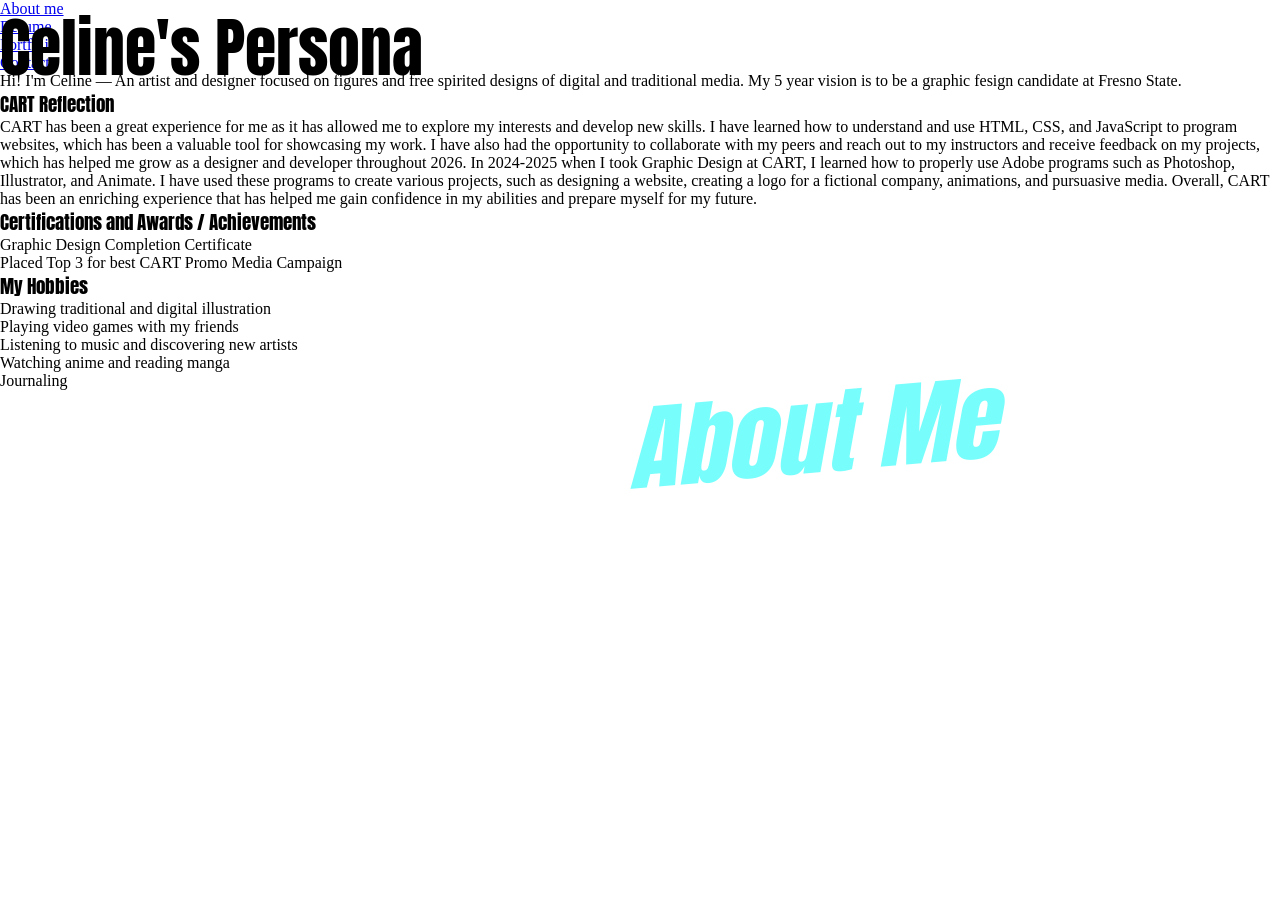
==== about.html @ 8792f762 "HTML organizing" ====
<!DOCTYPE html>
<html lang="en">
<head>
  <meta charset="UTF-8">
  <meta name="viewport" content="width=device-width, initial-scale=1.0">
  <title>Celine's Persona</title>
  <link rel="stylesheet" href="style.css">
  <link rel="preconnect" href="https://fonts.googleapis.com">
  <link rel="preconnect" href="https://fonts.gstatic.com" crossorigin>
  <link href="https://fonts.googleapis.com/css2?family=Anton&display=swap" rel="stylesheet">
  <script src="persona.js"></script>
</head>

<header>
    <h1>Celine's Persona</h1>
    <nav>
        <ul>
          <li><a href="#about.html">About me</a></li>
          <li><a href="#resume.html">Resume</a></li>
          <li><a href="#portfolio.html">Portfolio</a></li>
          <li><a href="#contact.html">Contact</a></li>
        </ul>
      </nav>
    </div>
</header>

<main>
    <div id="about">
        <button class="menu-button" id="about-me-button">About Me</button>
        <p>
          Hi! I'm Celine — An artist and designer focused on figures and free spirited designs of digital and
          traditional media. My 5 year vision is to be a graphic fesign candidate at Fresno State. </p>
  
      <div id="CART-Reflection">
      <h3>CART Reflection</h3>
      <p>
        CART has been a great experience for me as it has allowed me to explore my interests and develop new skills. I
        have learned how to understand and use HTML, CSS, and JavaScript to program websites, which has been a valuable
        tool for showcasing my work. I have also had the opportunity to collaborate with my peers and reach out to
        my instructors and receive feedback on my projects, which has helped me grow as a designer and developer
        throughout 2026. In 2024-2025 when I
        took Graphic Design at CART, I learned how to properly use Adobe programs such as Photoshop, Illustrator, and
        Animate.
        I have used these programs to create various projects, such as designing a website, creating a logo for a
        fictional company,
        animations, and pursuasive media. Overall, CART has
        been an enriching experience that has helped me gain confidence in my abilities and prepare myself for my future.
      </p>
      </div>
  
      <div id="Certifications-and-Awards">
        <h3>Certifications and Awards / Achievements</h3>
        <ul>
          <li>Graphic Design Completion Certificate</li>
          <li>Placed Top 3 for best CART Promo Media Campaign</li>
        </ul>
      </div>
  
      <div id="hobbies">
        <h3>My Hobbies</h3>
        <ul>
          <li>Drawing traditional and digital illustration</li>
          <li>Playing video games with my friends</li>
          <li>Listening to music and discovering new artists</li>
          <li>Watching anime and reading manga</li>
          <li>Journaling</li>
        </ul>
      </div>
    </div>
</main> 
</body>
</html>
---- style.css ----
* {
    margin: 0;
    padding: 0;
    box-sizing: border-box;
}

body {
    overflow: hidden;
}

h1,
h2,
h3,
h4,
h5,
button {
    font-family: "Anton", sans-serif;
    font-weight: 400;
    font-style: normal;
  }
  
#menu-screen {
    position: relative;
    width: 100vw;
    height: 100vh;
    overflow: hidden;
}

#bg-video1 {
    position: absolute;
    inset: 0;
    width: 100%;
    height: 100%;
    object-fit: cover;
}

#bg-video2 {
    position: absolute;
    inset: 0;
    width: 100%;
    height: 100%;
    object-fit: cover;
    opacity: 0;  
}


#main {
    width: 100vw;
    height: 100vh;
}

h1 {
    position: absolute;
    justify-content: flex-start;
    color: black;
    font-size: 4rem;
}

.menu-button {
    background-color: transparent;
    border: none;
}

#about-me-button {
    position: absolute;
    top: 40%;
    left: 50%;
   justify-content: center;
    color: #77FEFC;
    font-size: 6rem;
    display: inline-block;
    transform: skewX(-5deg);
    transform: skew(-15deg) rotate(-5deg);
}

#resume-button {
    position: absolute;
    top: 50%;
    left: 50%;
    justify-content: center;
    color: #16CFFB;
    font-size: 6rem;
    display: inline-block;
    transform: skewX(-5deg);
    transform: skew(-15deg) rotate(-5deg);
}

#portfolio-button {
    position: absolute;
    top: 60%;
    left: 50%;
    justify-content: center;
    color: #77FEFC;
    font-size: 6rem;
    display: inline-block;
    transform: skewX(-5deg);
    transform: skew(-15deg) rotate(-5deg);
}

#contact-button {
    position: absolute;
    top: 70%;
    left: 50%;
    justify-content: center;
    color: #16CFFB;
    font-size: 6rem;
    display: inline-block;
    transform: skewX(-5deg);
    transform: skew(-15deg) rotate(-5deg);
}

#about-me-button:hover, #resume-button:hover, #portfolio-button:hover, #contact-button:hover {
    color: red;
    cursor: pointer;
}
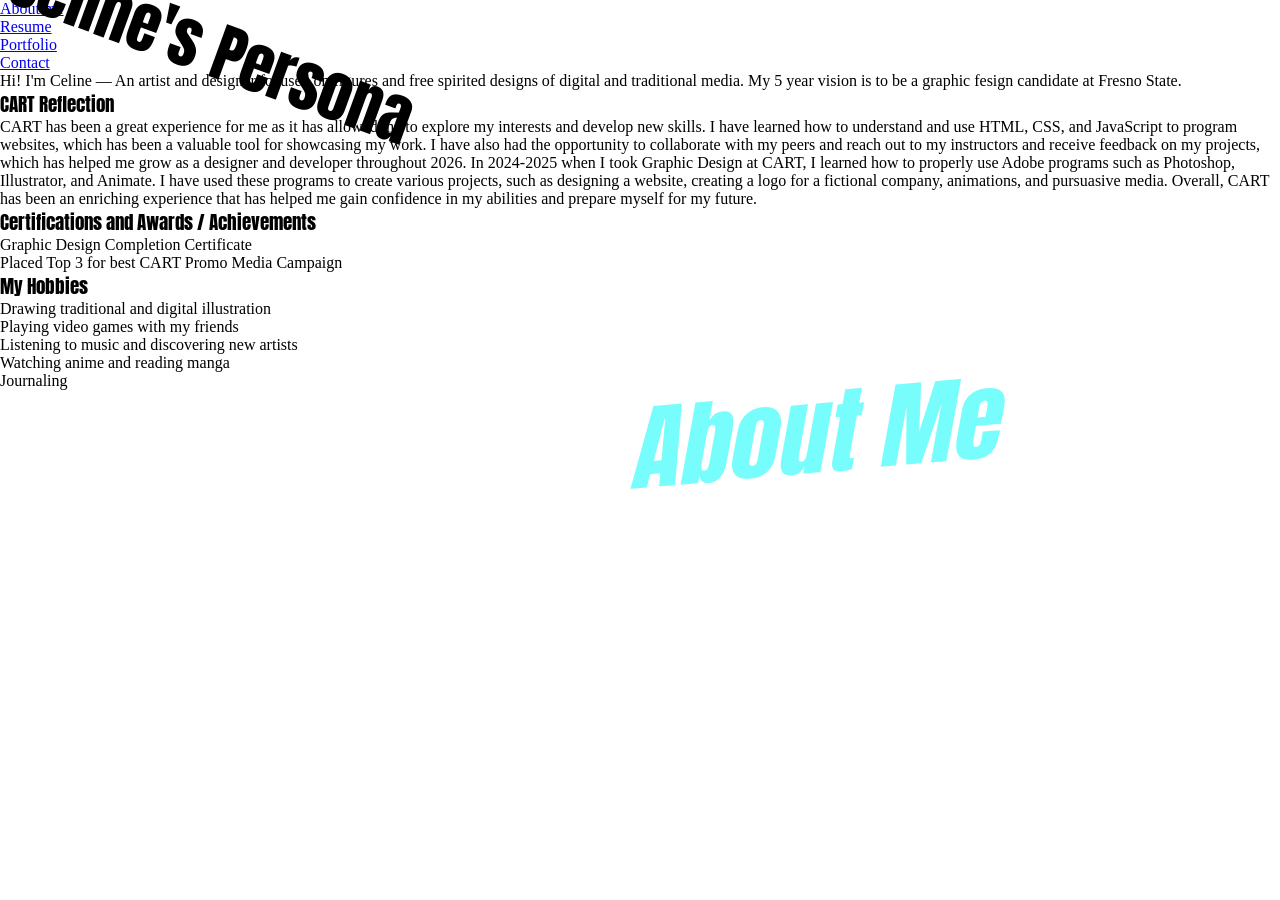
==== commit 35aa656e: "Separate HTML file updates" ====
--- a/about.html
+++ b/about.html
@@ -11,6 +11,7 @@
   <script src="persona.js"></script>
 </head>
 
+<body>
 <header>
     <h1>Celine's Persona</h1>
     <nav>
--- a/style.css
+++ b/style.css
@@ -54,11 +54,18 @@
     justify-content: flex-start;
     color: black;
     font-size: 4rem;
+    transform: rotate(20deg);
 }
+
 
 .menu-button {
     background-color: transparent;
     border: none;
+}
+
+
+nav {
+    z-index: 100;
 }
 
 #about-me-button {
@@ -112,4 +119,5 @@
 #about-me-button:hover, #resume-button:hover, #portfolio-button:hover, #contact-button:hover {
     color: red;
     cursor: pointer;
-}+}
+
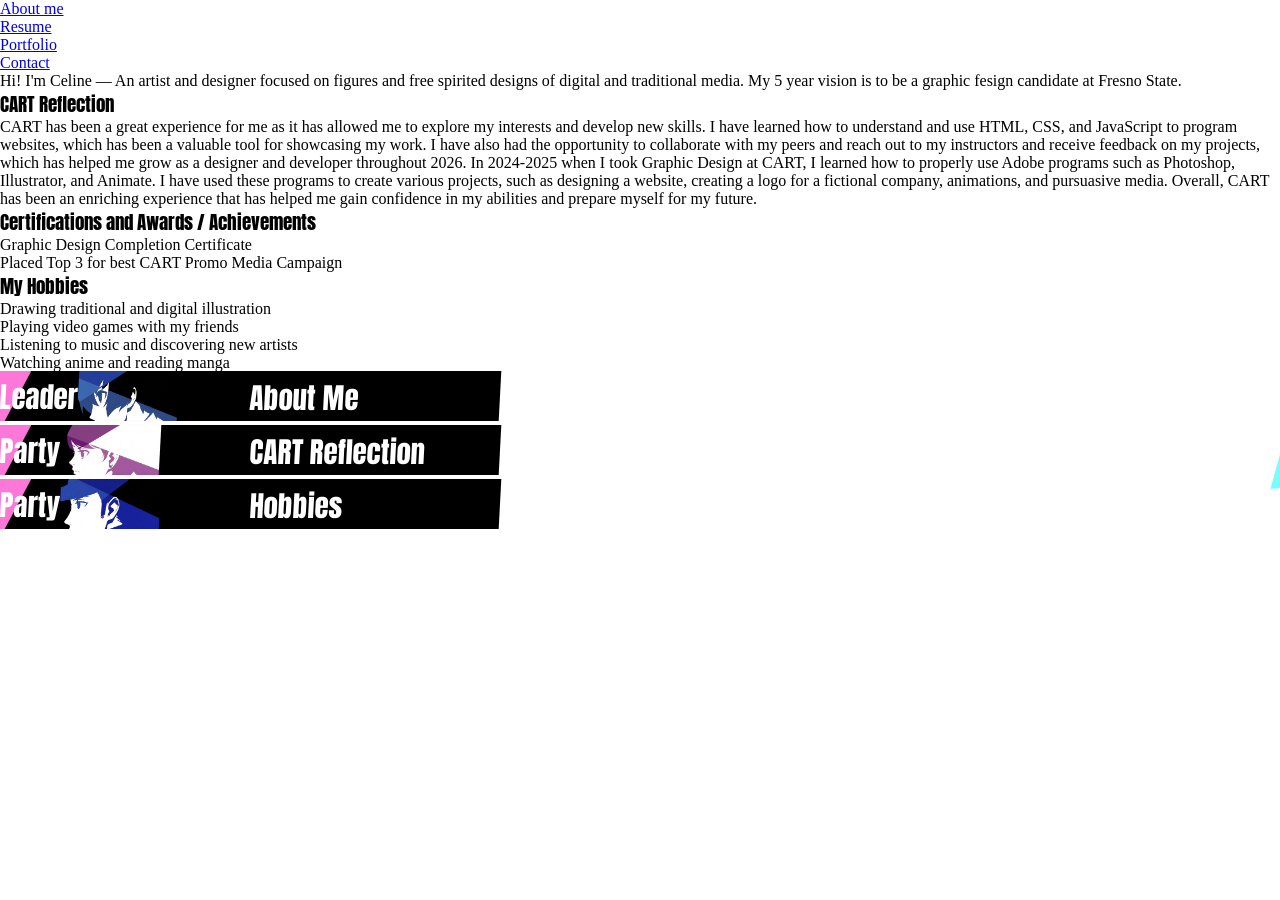
==== commit c2dc99ee: "Stylizing content for each page" ====
--- a/about.html
+++ b/about.html
@@ -13,7 +13,36 @@
 
 <body>
 <header>
-    <h1>Celine's Persona</h1>
+      <div id="bg-video">
+      <video autoplay muted loop playsinline id="bg-video3">
+        <source src="main1.mp4" type="video/mp4">
+      </video>
+    </div>
+    
+  <div id="party-select">
+  <div class="party-option" tabindex="0">
+    <span class="party-slash-red"></span>
+    <span class="party-slash-white"></span>
+    <span class="party-label">Leader</span>
+    <span class="Me">About Me</span>
+    <img src="char1.png" alt="Leader Icon" class="party-icon">
+  </div>
+  <div class="party-option" tabindex="0">
+    <span class="party-slash-red"></span>
+    <span class="party-slash-white"></span>
+    <span class="party-label">Party</span>
+    <span class="CART-Reflection">CART Reflection</span>
+    <img src="char3.png" alt="Party Icon" class="party-icon">
+  </div>
+  <div class="party-option" tabindex="0">
+    <span class="party-slash-red"></span>
+    <span class="party-slash-white"></span>
+    <span class="party-label">Party</span>
+    <span class="hobbies">Hobbies</span>
+    <img src="char2.png" alt="Party Icon" class="party-icon">
+  </div>
+</div>
+
     <nav>
         <ul>
           <li><a href="#about.html">About me</a></li>
--- a/style.css
+++ b/style.css
@@ -18,6 +18,10 @@
     font-weight: 400;
     font-style: normal;
   }
+
+  nav button {
+    transform:  translateY(1000px);
+  }
   
 #menu-screen {
     position: relative;
@@ -41,6 +45,15 @@
     height: 100%;
     object-fit: cover;
     opacity: 0;  
+}
+
+#bg-video3 {
+    position: absolute;
+    inset: 0;
+    width: 100%;
+    height: 100%;
+    object-fit: cover;
+    opacity: 1;  
 }
 
 
@@ -57,10 +70,25 @@
     transform: rotate(20deg);
 }
 
+.home-content h1{
+    position: absolute;
+    justify-content: flex-start;
+    color: black;
+    font-size: 4rem;
+    transform: rotate(20deg);
+    width: 100px;
+    left: 3%;
+    top: 10%;
+    transform: translateY(-300px);
+    transition: transform 0.6s cubic-bezier(0.34, 1.56, 0.64, 1);
+}
+
 
 .menu-button {
     background-color: transparent;
     border: none;
+    transform: translateX(50vw) skew(-15deg) rotate(-5deg);
+    transition: transform 0.6s cubic-bezier(0.34, 1.56, 0.64, 1);
 }
 
 
@@ -76,8 +104,6 @@
     color: #77FEFC;
     font-size: 6rem;
     display: inline-block;
-    transform: skewX(-5deg);
-    transform: skew(-15deg) rotate(-5deg);
 }
 
 #resume-button {
@@ -88,8 +114,6 @@
     color: #16CFFB;
     font-size: 6rem;
     display: inline-block;
-    transform: skewX(-5deg);
-    transform: skew(-15deg) rotate(-5deg);
 }
 
 #portfolio-button {
@@ -100,8 +124,6 @@
     color: #77FEFC;
     font-size: 6rem;
     display: inline-block;
-    transform: skewX(-5deg);
-    transform: skew(-15deg) rotate(-5deg);
 }
 
 #contact-button {
@@ -112,8 +134,6 @@
     color: #16CFFB;
     font-size: 6rem;
     display: inline-block;
-    transform: skewX(-5deg);
-    transform: skew(-15deg) rotate(-5deg);
 }
 
 #about-me-button:hover, #resume-button:hover, #portfolio-button:hover, #contact-button:hover {
@@ -121,3 +141,156 @@
     cursor: pointer;
 }
 
+
+
+
+
+/* The red selected label — clips INSIDE the white slash only */
+.btn-label-sel {
+    position: absolute;
+    left: 0;
+    top: 0;
+    color: #FF0000;
+    z-index: 5;
+    pointer-events: none;
+    opacity: 0;
+    /* transform: scale(1.15) translate(0px, -6px); */
+    transform-origin: left center;
+    transition: opacity 0.1s ease;
+    white-space: nowrap;
+    /* Clip the red text to only show inside the slash area */
+    clip-path: polygon(100% 0%, 0% 65%, 100% 65%);
+}
+
+/* Red parallelogram slash — pushed further behind text */
+.btn-slash-red {
+    position: absolute;
+    top: -80%;
+    left: -20%;
+    width: 150%;
+    height: 300%;
+    transform: rotate(1deg);
+    background-color: #FD77D9;
+    clip-path: polygon(100% 13%, 0% 51%, 88% 40%);
+    z-index: 2;
+    pointer-events: none;
+    opacity: 0;
+    transition: opacity 0.1s ease;
+}
+
+/* White trim slash */
+.btn-slash-white {
+    position: absolute;
+    top: -60%;
+    left: -20%;
+    width: 140%;
+    height: 250%;
+    transform: rotate(5deg);
+    background-color: white;
+    clip-path: polygon(93% 13%, 3% 57%, 85% 45%);
+    z-index: 3;
+    pointer-events: none;
+    opacity: 0;
+    transition: opacity 0.1s ease;
+}
+
+/* Base label goes ABOVE slashes so it shows through white area */
+.btn-label {
+    position: relative;
+    z-index: 4;
+    transition: color 0.1s ease;
+    display: inline-block;
+}
+
+/* On hover — base label turns BLACK */
+.menu-button:hover .btn-label {
+    color: black !important;
+    -webkit-text-stroke: 0px;
+}
+
+/* On hover — reveal everything */
+.menu-button:hover .btn-slash-red,
+.menu-button:hover .btn-slash-white,
+.menu-button:hover .btn-label-sel {
+    opacity: 1;
+}
+
+
+#party-select {
+    position: absolute;
+    left: 0;
+    top: 50%;
+    transform: translateY(-50%);
+    display: flex;
+    flex-direction: column;
+    gap: 4px;
+}
+
+.party-icon {
+    width: 100px;
+    height: 50px;
+    object-fit: cover;
+}
+
+.Me {
+    position: absolute;
+    left: 50%;
+    top: 10%;
+}
+
+.CART-Reflection {
+    position: absolute;
+    left: 50%;
+    top: 10%;
+}
+
+.hobbies {
+    position: absolute;
+    left: 50%;
+    top: 10%;
+}
+
+.party-option {
+    position: relative;
+    background-color: black;
+    color: white;
+    font-family: "Anton", sans-serif;
+    font-size: 1.8rem;
+    font-weight: 400;
+    width: 500px;
+    cursor: pointer;
+    overflow: visible;
+    display: flex;
+    align-items: center;
+    transition: background-color 0.1s ease;
+    /* slight skew like the game */
+    transform: skewX(-3deg);
+    
+}
+
+/* Pink/red slash — left side accent */
+.party-slash-red {
+    position: absolute;
+    left: -30px;
+    top: 0;
+    width: 60px;
+    height: 100%;
+    background-color: #FD77D9;
+    clip-path: polygon(40% 0%, 100% 0%, 60% 100%, 0% 100%);
+    z-index: 2;
+    pointer-events: none;
+}
+
+.party-label {
+    position: relative;
+    z-index: 4;
+}
+
+/* Hover — selected state */
+.party-option:hover,
+.party-option:focus {
+    background-color: black;
+    outline: none;
+}
+
+/* Red underline on selected row — like the game's cursor */
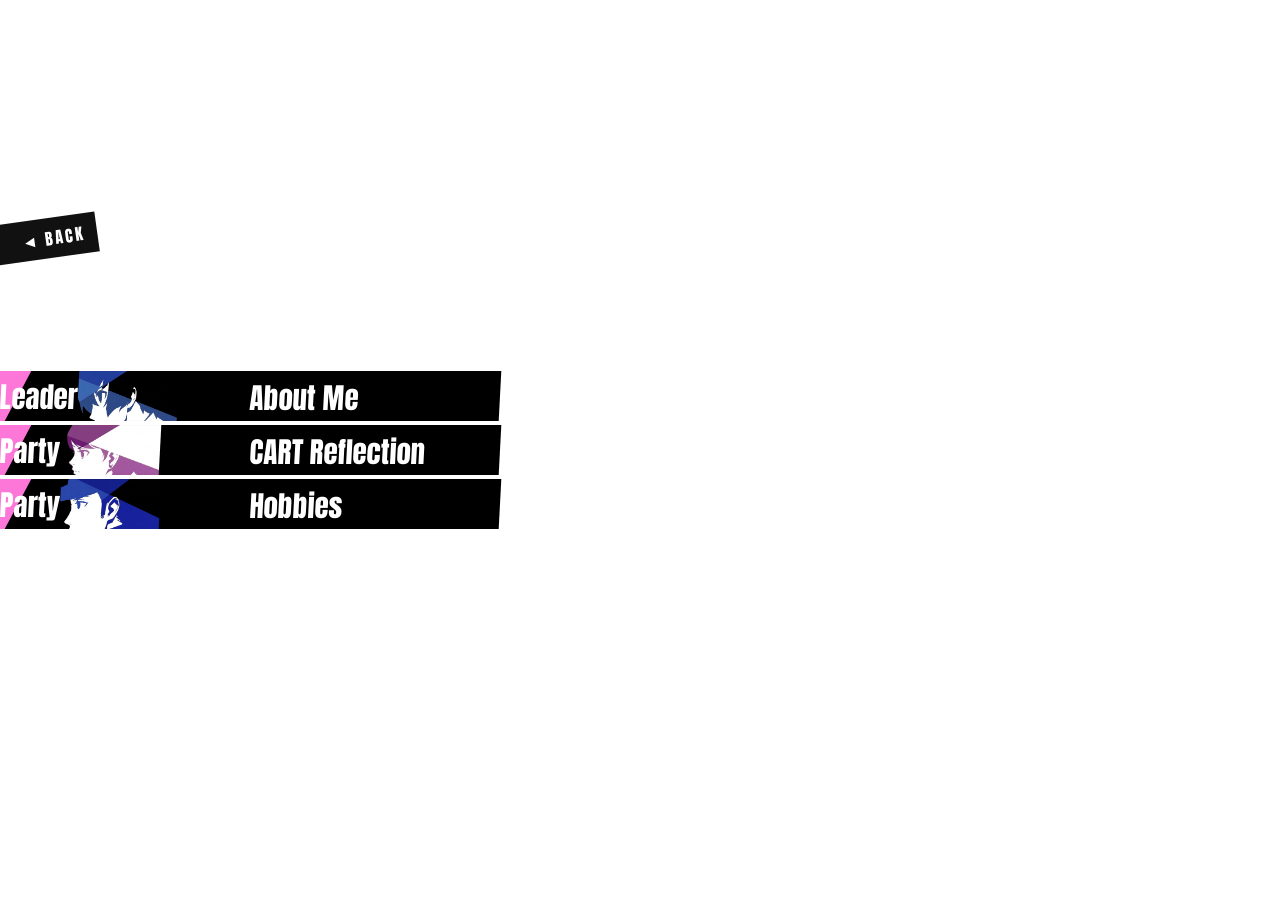
==== commit 63c448d6: "Just need my resume and animations!" ====
--- a/about.html
+++ b/about.html
@@ -1,5 +1,6 @@
 <!DOCTYPE html>
 <html lang="en">
+
 <head>
   <meta charset="UTF-8">
   <meta name="viewport" content="width=device-width, initial-scale=1.0">
@@ -12,91 +13,53 @@
 </head>
 
 <body>
-<header>
-      <div id="bg-video">
+  <header>
+    <div id="bg-video">
       <video autoplay muted loop playsinline id="bg-video3">
         <source src="main1.mp4" type="video/mp4">
       </video>
     </div>
-    
-  <div id="party-select">
-  <div class="party-option" tabindex="0">
-    <span class="party-slash-red"></span>
-    <span class="party-slash-white"></span>
-    <span class="party-label">Leader</span>
-    <span class="Me">About Me</span>
-    <img src="char1.png" alt="Leader Icon" class="party-icon">
-  </div>
-  <div class="party-option" tabindex="0">
-    <span class="party-slash-red"></span>
-    <span class="party-slash-white"></span>
-    <span class="party-label">Party</span>
-    <span class="CART-Reflection">CART Reflection</span>
-    <img src="char3.png" alt="Party Icon" class="party-icon">
-  </div>
-  <div class="party-option" tabindex="0">
-    <span class="party-slash-red"></span>
-    <span class="party-slash-white"></span>
-    <span class="party-label">Party</span>
-    <span class="hobbies">Hobbies</span>
-    <img src="char2.png" alt="Party Icon" class="party-icon">
-  </div>
-</div>
 
-    <nav>
-        <ul>
-          <li><a href="#about.html">About me</a></li>
-          <li><a href="#resume.html">Resume</a></li>
-          <li><a href="#portfolio.html">Portfolio</a></li>
-          <li><a href="#contact.html">Contact</a></li>
-        </ul>
-      </nav>
+    <div id="party-select">
+      <a href="myself.html">
+        <div class="party-option" tabindex="0" id="about-me-party">
+          <span class="party-slash-red"></span>
+          <span class="party-slash-white"></span>
+          <span class="party-label">Leader</span>
+          <span class="Me">About Me</span>
+          <img src="char1.png" alt="Leader Icon" class="party-icon">
+        </div>
+      </a>
+      <a href="CART.html">
+        <div class="party-option" tabindex="0" id="resume-party">
+          <span class="party-slash-red"></span>
+          <span class="party-slash-white"></span>
+          <span class="party-label">Party</span>
+          <span class="CART-Reflection">CART Reflection</span>
+          <img src="char3.png" alt="Party Icon" class="party-icon">
+        </div>
+      </a>
+      <a href="Hobbies.html">
+        <div class="party-option" tabindex="0" id="portfolio-party">
+          <span class="party-slash-red"></span>
+          <span class="party-slash-white"></span>
+          <span class="party-label">Party</span>
+          <span class="hobbies">Hobbies</span>
+          <img src="char2.png" alt="Party Icon" class="party-icon">
+        </div>
+      </a>
     </div>
-</header>
 
-<main>
-    <div id="about">
-        <button class="menu-button" id="about-me-button">About Me</button>
-        <p>
-          Hi! I'm Celine — An artist and designer focused on figures and free spirited designs of digital and
-          traditional media. My 5 year vision is to be a graphic fesign candidate at Fresno State. </p>
-  
-      <div id="CART-Reflection">
-      <h3>CART Reflection</h3>
-      <p>
-        CART has been a great experience for me as it has allowed me to explore my interests and develop new skills. I
-        have learned how to understand and use HTML, CSS, and JavaScript to program websites, which has been a valuable
-        tool for showcasing my work. I have also had the opportunity to collaborate with my peers and reach out to
-        my instructors and receive feedback on my projects, which has helped me grow as a designer and developer
-        throughout 2026. In 2024-2025 when I
-        took Graphic Design at CART, I learned how to properly use Adobe programs such as Photoshop, Illustrator, and
-        Animate.
-        I have used these programs to create various projects, such as designing a website, creating a logo for a
-        fictional company,
-        animations, and pursuasive media. Overall, CART has
-        been an enriching experience that has helped me gain confidence in my abilities and prepare myself for my future.
-      </p>
-      </div>
-  
-      <div id="Certifications-and-Awards">
-        <h3>Certifications and Awards / Achievements</h3>
-        <ul>
-          <li>Graphic Design Completion Certificate</li>
-          <li>Placed Top 3 for best CART Promo Media Campaign</li>
-        </ul>
-      </div>
-  
-      <div id="hobbies">
-        <h3>My Hobbies</h3>
-        <ul>
-          <li>Drawing traditional and digital illustration</li>
-          <li>Playing video games with my friends</li>
-          <li>Listening to music and discovering new artists</li>
-          <li>Watching anime and reading manga</li>
-          <li>Journaling</li>
-        </ul>
+    <div id="portfolio-ui">
+      <div class="nav-bar">
+        <div class="back-wrap">
+          <a id="back-btn" href="index.html">
+            <span class="back-label">◄ BACK</span>
+          </a>
+        </div>
       </div>
     </div>
-</main> 
+  </header>
 </body>
-</html>  +
+</html>
--- a/style.css
+++ b/style.css
@@ -226,6 +226,10 @@
     gap: 4px;
 }
 
+#party-select a {
+    text-decoration: none;
+}
+
 .party-icon {
     width: 100px;
     height: 50px;
@@ -293,4 +297,241 @@
     outline: none;
 }
 
-/* Red underline on selected row — like the game's cursor */
+#status-screen {
+    position: relative;
+    width: 100vw;
+    height: 100vh;
+    overflow: hidden;
+}
+
+
+/* Wrapper that holds nav + card + back button together */
+#portfolio-ui {
+    position: absolute;
+    left: 0vw;
+    top: 25%;
+    display: flex;
+    flex-direction: column;
+    align-items: flex-start;
+    z-index: 20;
+}
+
+
+
+/* Tilted card panel */
+#status-card {
+    position: absolute;
+    left: 0%;
+    top: 50%;
+    transform: translateY(-50%) rotate(-8deg);
+    width: 55vw;
+    z-index: 10;
+    display: flex;
+    flex-direction: column;
+    gap: 6px;
+    color: white;
+    font-size: 1.2rem;
+}
+
+/* Wide rows — dark bar spanning full card */
+.status-row.wide {
+    background-color: #111;
+    position: relative;
+    width: 70vw;
+    height: 50vh;
+    display: flex;
+    gap: 16px;
+    align-items: center;
+    padding: 20px;
+    box-shadow: 3px -16px red;
+    border-color: white;
+    border-top-width: 15px;
+    border-bottom-width: 15px;
+    border-left-width: 25px;
+    border-right-width: 25px;
+    border-style: solid;
+}
+
+
+.carousel-viewport {
+    position: absolute;
+    top: 0; left: 0; right: 0; bottom: 0;
+    overflow: hidden;
+    z-index: 10;
+}
+
+.carousel-track {
+    display: flex;
+    width: 300%;
+    height: 100%;
+    transition: transform 0.45s cubic-bezier(0.25, 0.46, 0.45, 0.94);
+}
+
+.carousel-slide {
+    width: 33.333%;
+    height: 100%;
+    display: flex;
+    align-items: center;
+    flex-shrink: 0;
+    position: relative;
+}
+
+.slide-num {
+    position: absolute;
+    bottom: 18px;
+    right: 24px;
+    font-family: "Anton", sans-serif;
+    font-size: 0.7rem;
+    color: rgba(255,255,255,0.25);
+    letter-spacing: 3px;
+}
+
+.nav-bar {
+    position: relative;
+    width: 100%;
+    height: 40px;
+    background: #111;
+    display: flex;
+    align-items: center;
+    padding: 0 12px;
+    z-index: 30;
+    transform: rotate(-8deg) translateX(-10px);
+    transform-origin: left center;
+}
+
+.nav-lb, .nav-rb {
+    background: #1a1a1a;
+    border: 1.5px solid #444;
+    color: white;
+    font-family: "Anton", sans-serif;
+    font-size: 0.95rem;
+    letter-spacing: 2px;
+    padding: 5px 20px;
+    cursor: pointer;
+    display: flex;
+    align-items: center;
+    gap: 6px;
+    transition: background 0.1s ease;
+}
+
+.nav-lb {
+    clip-path: polygon(0 0, 88% 0, 100% 100%, 0 100%);
+    padding-right: 26px;
+}
+
+.nav-rb {
+    clip-path: polygon(0 0, 100% 0, 100% 100%, 12% 100%);
+    padding-left: 26px;
+}
+
+.nav-lb:hover, .nav-rb:hover { background: #333; }
+
+.nav-arrow { color: red; }
+
+.nav-dots {
+    display: flex;
+    align-items: center;
+    gap: 8px;
+    flex: 1;
+    justify-content: center;
+}
+
+.nav-dot {
+    width: 8px;
+    height: 8px;
+    border-radius: 50%;
+    background: #444;
+    transition: background 0.2s ease;
+}
+
+.nav-dot.active { background: red; }
+
+/* Back button below card */
+.back-wrap {
+    margin-left: 20px;
+    transform-origin: left center;
+}
+
+#back-btn {
+    position: relative;
+    background: #111;
+    border: none;
+    color: white;
+    font-family: "Anton", sans-serif;
+    font-size: 1rem;
+    letter-spacing: 2px;
+    cursor: pointer;
+    overflow: visible;
+    display: inline-flex;
+    align-items: center;
+    text-decoration: none;
+    transition: background 0.1s ease;
+}
+
+#back-btn:hover { background: #222; }
+
+.back-label {
+    position: relative;
+    z-index: 4;
+}
+
+.Web {
+    position: absolute;
+    left: 40%;
+    top: 10%;
+}
+
+.Writing {
+    position: absolute;
+    left: 40%;
+    top: 10%;
+}
+
+#contact h3 {
+    position: absolute;
+    left: 1%;
+    top: 17%;
+    font-size: 3rem;
+    color: white;
+}
+
+#contact p {
+    position: absolute;
+    font-family: "Anton", sans-serif;
+    left: 2%;
+    top: 29%;
+    font-size: 1.4rem;
+    color: white;
+}
+
+.contact-info {
+    font-family: "Anton", sans-serif;
+    color: white;
+    text-decoration: none;
+    position: absolute;
+    left: 2%;
+    top: 40%;
+    font-size: 1.5rem;
+}
+
+.contact-info a {
+    color: blue;
+    text-decoration: none;
+    font-size: 1.5rem;
+}
+
+form {
+    font-family: "Anton", sans-serif;
+    color: white;
+    position: absolute;
+    right: 20%;
+    top: 30%;
+    display: flex;
+    flex-direction: column;
+    gap: 12px;
+    background-color: black;
+    opacity: 0.6;
+    padding: 20px;
+    width: 400px;
+    height: 300px;
+}
